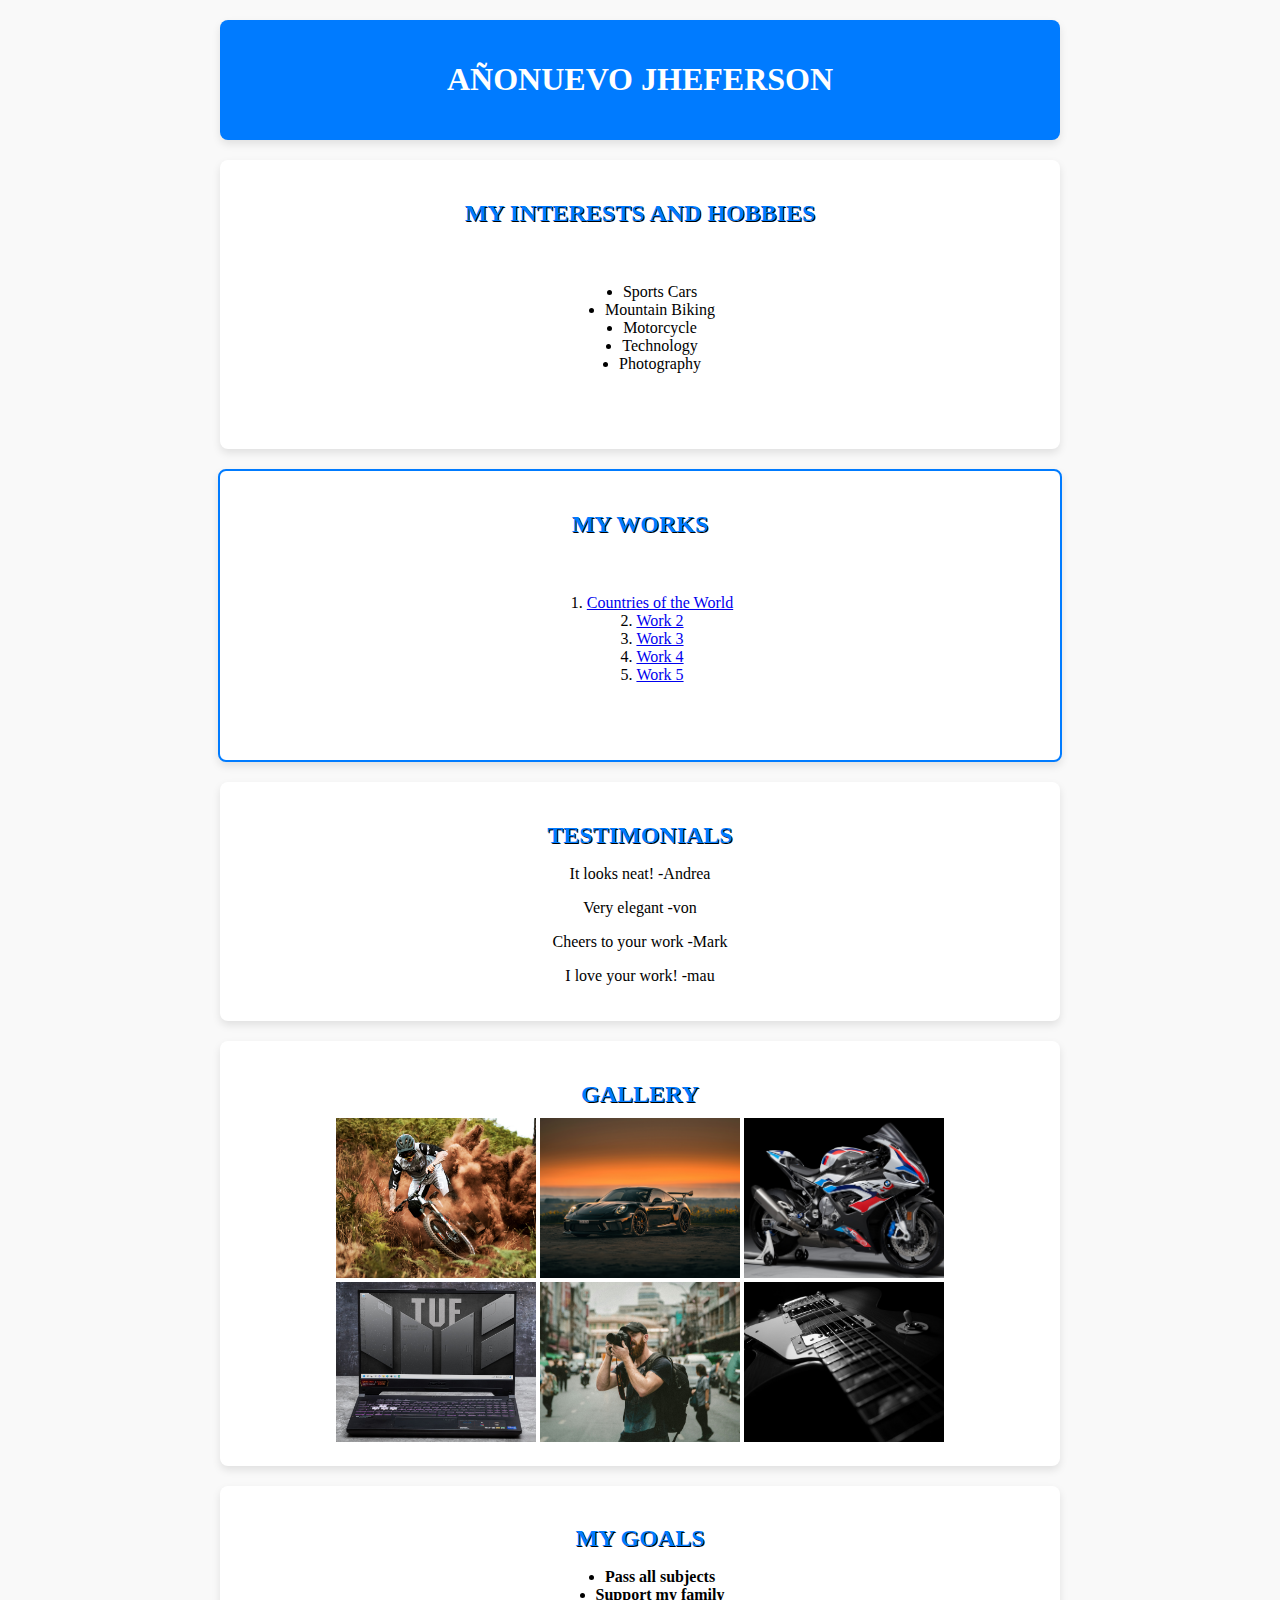
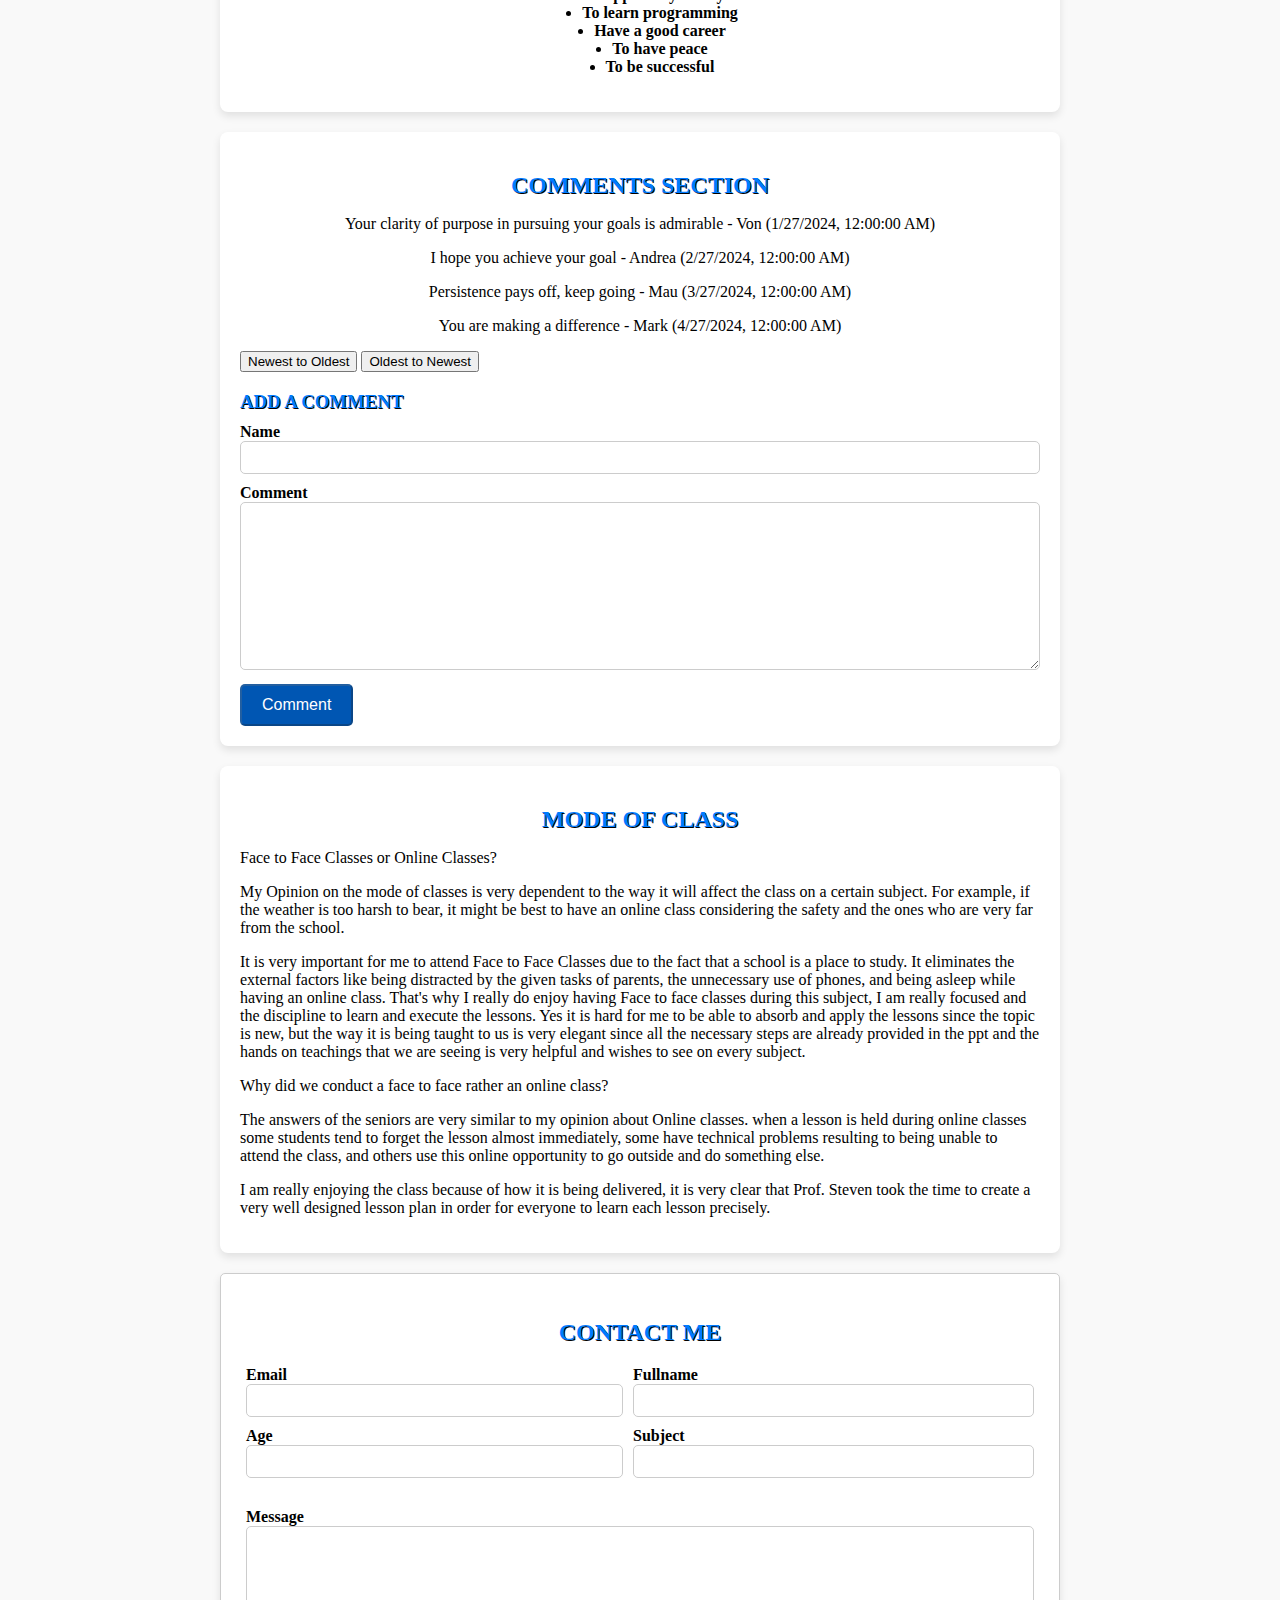
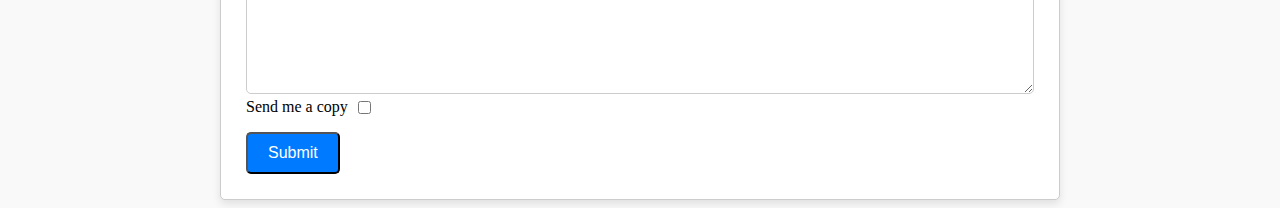
==== index.html @ 3d6a6daf "add files from exercise 14" ====
<!DOCTYPE html>
<html>
  <head>
    <title>Anonuevo Jheferson Page</title>
    <link href="style.css" rel="stylesheet" />
    <meta name="viewport" content="width=device-width, initial-scale=1.0" />
  </head>
  <body>
    <div class="main-container">
      <div class="header">
        <h1>Añonuevo Jheferson</h1>
      </div>
      <div class="interests-hobbies">
        <h2>My interests and hobbies</h2>
        <div>
          <ul>
            <li>Sports Cars</li>
            <li>Mountain Biking</li>
            <li>Motorcycle</li>
            <li>Technology</li>
            <li>Photography</li>
          </ul>
        </div>
      </div>
      <div class="my-works">
        <h2>My works</h2>
        <div>
          <ol>
            <li>
              <a href="./html_files/country.html" >
                Countries of the World
              </a>
            </li>
            <li>
              <a href="./html_files/works_2.html" target="_blank">Work 2</a>
            </li>
            <li>
              <a href="./html_files/works_3.html" target="_blank">Work 3</a>
            </li>
            <li>
              <a href="./html_files/works_4.html" target="_blank">Work 4</a>
            </li>
            <li>
              <a href="./html_files/works_5.html" target="_blank">Work 5</a>
            </li>
          </ol>
        </div>
      </div>
      <div class="testimonials">
        <h2>Testimonials</h2>
        <p>It looks neat! -Andrea</p>
        <p>Very elegant -von</p>
        <p>Cheers to your work -Mark</p>
        <p>I love your work! -mau</p>
      </div>
      <div class="gallery">
        <h2>Gallery</h2>
        <img src="./images/picture_1.jpg" alt="Picture of a Mountain Bike" />
        <img src="./images/picture_2.jpg" alt="Picture of a Car" />
        <img src="./images/picture_3.jpg" alt="Picture of a motorcycle" />
        <img src="./images/picture_4.jpg" alt="Picture of a laptop" />
        <img src="./images/picture_5.jpg" alt="Picture of a photographer" />
        <img src="./images/picture_6.jpg" alt="Picture of a guitar" />
      </div>
    </div>
    <div class="my-goals">
      <h2>My Goals</h2>
      <div>
        <ul>
          <li>Pass all subjects</li>
          <li>Support my family</li>
          <li>To learn programming</li>
          <li>Have a good career</li>
          <li>To have peace</li>
          <li>To be successful</li>
        </ul>
      </div>
    </div>
    <div class="comments-section">
      <h2>Comments Section</h2>
      <div id="comments-container">
        <p>
          Your clarity of purpose in pursuing your goals is admirable - Von
        </p>
        <p>I hope you achieve your goal - Andrea</p>
        <p>Persistence pays off, keep going - Mau</p>
        <p>You are making a difference - Mark</p>
      </div>
      <button id="sort-desc">Newest to Oldest</button>
      <button id="sort-asc">Oldest to Newest</button>
      <div class="add-comment">
        <h3>Add a Comment</h3>
        <form>
          <div>
            <label class="comment-label" for="name">Name</label>
            <input class="form-name" type="text" name="name" id="name" />
          </div>
          <div>
            <label class="comment-label" for="comment"> Comment </label>
            <textarea class="form-comment" name="comment" id="comment" 
											cols="30" rows="10"></textarea>
          </div>
          <div>
            <button class="comment-button" type="button" id="comment_button"
              			disabled>Comment
            </button>
          </div>
        </form>
      </div>
    </div>
    <div class="class-mode">
      <h2>Mode of Class</h2>
      <p>Face to Face Classes or Online Classes?</p>
      <p>
        My Opinion on the mode of classes is very dependent to the way it will
        affect the class on a certain subject. For example, if the weather is
        too harsh to bear, it might be best to have an online class
        considering the safety and the ones who are very far from the school.
      </p>
      <p>
        It is very important for me to attend Face to Face Classes due to the
        fact that a school is a place to study. It eliminates the external
        factors like being distracted by the given tasks of parents, the
        unnecessary use of phones, and being asleep while having an online
        class. That's why I really do enjoy having Face to face classes during
        this subject, I am really focused and the discipline to learn and
        execute the lessons. Yes it is hard for me to be able to absorb and
        apply the lessons since the topic is new, but the way it is being
        taught to us is very elegant since all the necessary steps are already
        provided in the ppt and the hands on teachings that we are seeing is
        very helpful and wishes to see on every subject.
      </p>
      <p>Why did we conduct a face to face rather an online class?</p>
      <p>
        The answers of the seniors are very similar to my opinion about Online
        classes. when a lesson is held during online classes some students
        tend to forget the lesson almost immediately, some have technical
        problems resulting to being unable to attend the class, and others use
        this online opportunity to go outside and do something else.
      </p>
      <p>
        I am really enjoying the class because of how it is being delivered,
        it is very clear that Prof. Steven took the time to create a very well
        designed lesson plan in order for everyone to learn each lesson
        precisely.
      </p>
    </div>
    <div class="form-container">
      <div class="title">
        <h2>Contact Me</h2>
      </div>
      <form>
        <div class="form-row">
          <div>
            <label class="form-label" for="email">Email</label>
            <input class="form-input" type="email" name="email" id="email" />
          </div>
          <div>
            <label class="form-label" for="fullname"> Fullname </label>
            <input class="form-input" type="text" name="fullname" 
						id="full_name" />
          </div>
          <div>
            <label class="form-label" for="age">Age</label>
            <input class="form-input" type="number" name="age" id="age" />
          </div>
          <div>
            <label class="form-label" for="subject"> Subject </label>
            <input class="form-input" type="text" name="subject"
									 id="subject" />
          </div>
        </div>
        <div>
          <label class="form-label" for="message">Message</label>
          <textarea class="form-text-area" name="message" cols="30" rows="10"
          ></textarea>
        </div>
        <div class="checkbox-wrapper">
          <label class="checkbox-label" for="sendme"> Send me a copy </label>
          <input type="checkbox" name="sendme" id="send_me" />
        </div>
        <div class="form-submit">
          <input type="submit" />
        </div>
      </form>
    </div>
    <script src="script.js"></script>
  </body>
</html>
---- style.css ----
body {
	font-family: "Gill Sans", "sans-serif";
	background-color: #f9f9f9;
}

.main-container div {
	padding: 20px;
	margin: 20px auto;
}

.header {
	border-radius: 8px;
	box-shadow: 0 4px 8px rgba(0, 0, 0, 0.1);
	text-align: center;
	max-width: 800px;
	background-color: #007bff;
	color: #fff;
	padding: 20px;
	text-transform: uppercase;
}

h2 {
	margin-bottom: 10px;
	color: #007bff;
	font-weight: 600;
	text-transform: uppercase;
	text-shadow: black 1px 1px 0;
	text-align: center;
}

h3 {
	margin-bottom: 10px;
	color: #007bff;
	font-weight: 600;
	text-transform: uppercase;
	text-shadow: black 1px 1px 0;
}

.interests-hobbies {
	background-color: #fff;
	border-radius: 8px;
	box-shadow: 0 4px 8px rgba(0, 0, 0, 0.1);
	text-align: center;
	max-width: 800px;
}

.my-works {
	background-color: #fff;
	border-radius: 8px;
	box-shadow: 0 4px 8px rgba(0, 0, 0, 0.1);
	text-align: center;
	max-width: 800px;
	border: 2px solid #007bff;
}

li {
	width: fit-content;
	margin: auto;
}

.testimonials {
	background-color: #fff;
	border-radius: 8px;
	box-shadow: 0 4px 8px rgba(0, 0, 0, 0.1);
	text-align: center;
	max-width: 800px;
}

.gallery {
	background-color: #fff;
	border-radius: 8px;
	box-shadow: 0 4px 8px rgba(0, 0, 0, 0.1);
	text-align: center;
	max-width: 800px;
	flex-wrap: wrap;
	justify-content: space-evenly;
}

img {
	width: 200px;
	height: 160px;
	object-fit: cover;
	transition: transform 0.4s ease;
}

img:hover {
	transform: scale(1.1);
}

.my-goals {
	background-color: #fff;
	border-radius: 8px;
	box-shadow: 0 4px 8px rgba(0, 0, 0, 0.1);
	text-align: center;
	max-width: 800px;
	padding: 20px;
	margin: 20px auto;
}

.my-goals li {
	justify-content: center;
	font-weight: bold;
}

.comments-section {
	background-color: #fff;
	border-radius: 8px;
	box-shadow: 0 4px 8px rgba(0, 0, 0, 0.1);
	max-width: 800px;
	padding: 20px;
	margin: 20px auto;
}

.comments-section p {
	text-align: center;
}

.add-comment form {
	display: flex;
	flex-direction: column;
	gap: 10px;
}

.comment-form {
	background-color: #fff;
	border-radius: 8px;
	box-shadow: 0 4px 8px rgba(0, 0, 0, 0.1);
	text-align: center;
	max-width: 800px;
}

.form-name {
	width: 100%;
	padding: 8px;
	border: 1px solid #ccc;
	border-radius: 5px;
	box-sizing: border-box;
}

.form-comment {
	width: 100%;
	padding: 8px;
	border: 1px solid #ccc;
	border-radius: 5px;
	box-sizing: border-box;
}

.comment-label {
	font-weight: bold;
}

.comment-button:disabled {
	padding: 10px 20px;
	background-color: #0056b3;
	color: #fff;
	border-radius: 5px;
	font-size: 16px;
	transition: background-color 0.3s ease;
}

.comment-button:enabled {
	padding: 10px 20px;
	background-color: #007bff;
	color: #fff;
	border-radius: 5px;
	cursor: pointer;
	font-size: 16px;
	transition: background-color 0.3s ease;
}

.class-mode {
	background-color: #fff;
	border-radius: 8px;
	box-shadow: 0 4px 8px rgba(0, 0, 0, 0.1);
	max-width: 800px;
	padding: 20px;
	margin: 20px auto;
}

.title {
	text-align: center;
}

.form-container {
	border: 1px solid #007bff;
	border-radius: 5px;
	box-sizing: border-box;
	box-shadow: 0 4px 8px rgba(0, 0, 0, 0.1);
	border: 1px solid #ccc;
	background-color: #fff;
	max-width: 840px;
	margin: 0 auto;
	display: grid;
	gap: 10px;
	width: 100%;
	padding: 25px;
}

.form-row {
	display: grid;
	gap: 10px;
}

.email {
	grid-area: email;
}

.fullname {
	grid-area: fullname;
}

.age {
	grid-area: age;
}

.subject {
	grid-area: subject;
}

.sendme {
	grid-area: sendme;
}

.message {
	grid-area: message;
}

.submit {
	grid-area: submit;
}

.form-label {
	font-weight: bold;
}

.form-input,
.form-text-area {
	width: 100%;
	padding: 8px;
	border: 1px solid #ccc;
	border-radius: 5px;
	box-sizing: border-box;
}

.checkbox-wrapper {
	display: flex;
	align-items: center;
}

.checkbox-wrapper input[type="checkbox"] {
	margin-right: 5px;
	margin-left: 10px;
}

.checkbox-label {
	font-weight: normal;
}

.form-submit {
	margin-top: 15px;
}

.form-submit input[type="submit"] {
	padding: 10px 20px;
	background-color: #007bff;
	color: #fff;
	border-radius: 5px;
	cursor: pointer;
	font-size: 16px;
	transition: background-color 0.3s ease;
}

.form-submit input[type="submit"]:hover {
	background-color: #0056b3;
}

@media (max-width: 425px) {
	.form-row {
		grid-template-areas:
			"email"
			"fullname"
			"age"
			"subject"
			"sendme"
			"message"
			"submit";
	}
}

@media (min-width: 426px) {
	.form-row {
		grid-template-areas:
			"email fullname"
			"age subject"
			"sendme sendme"
			"message message"
			"submit submit";
	}
}
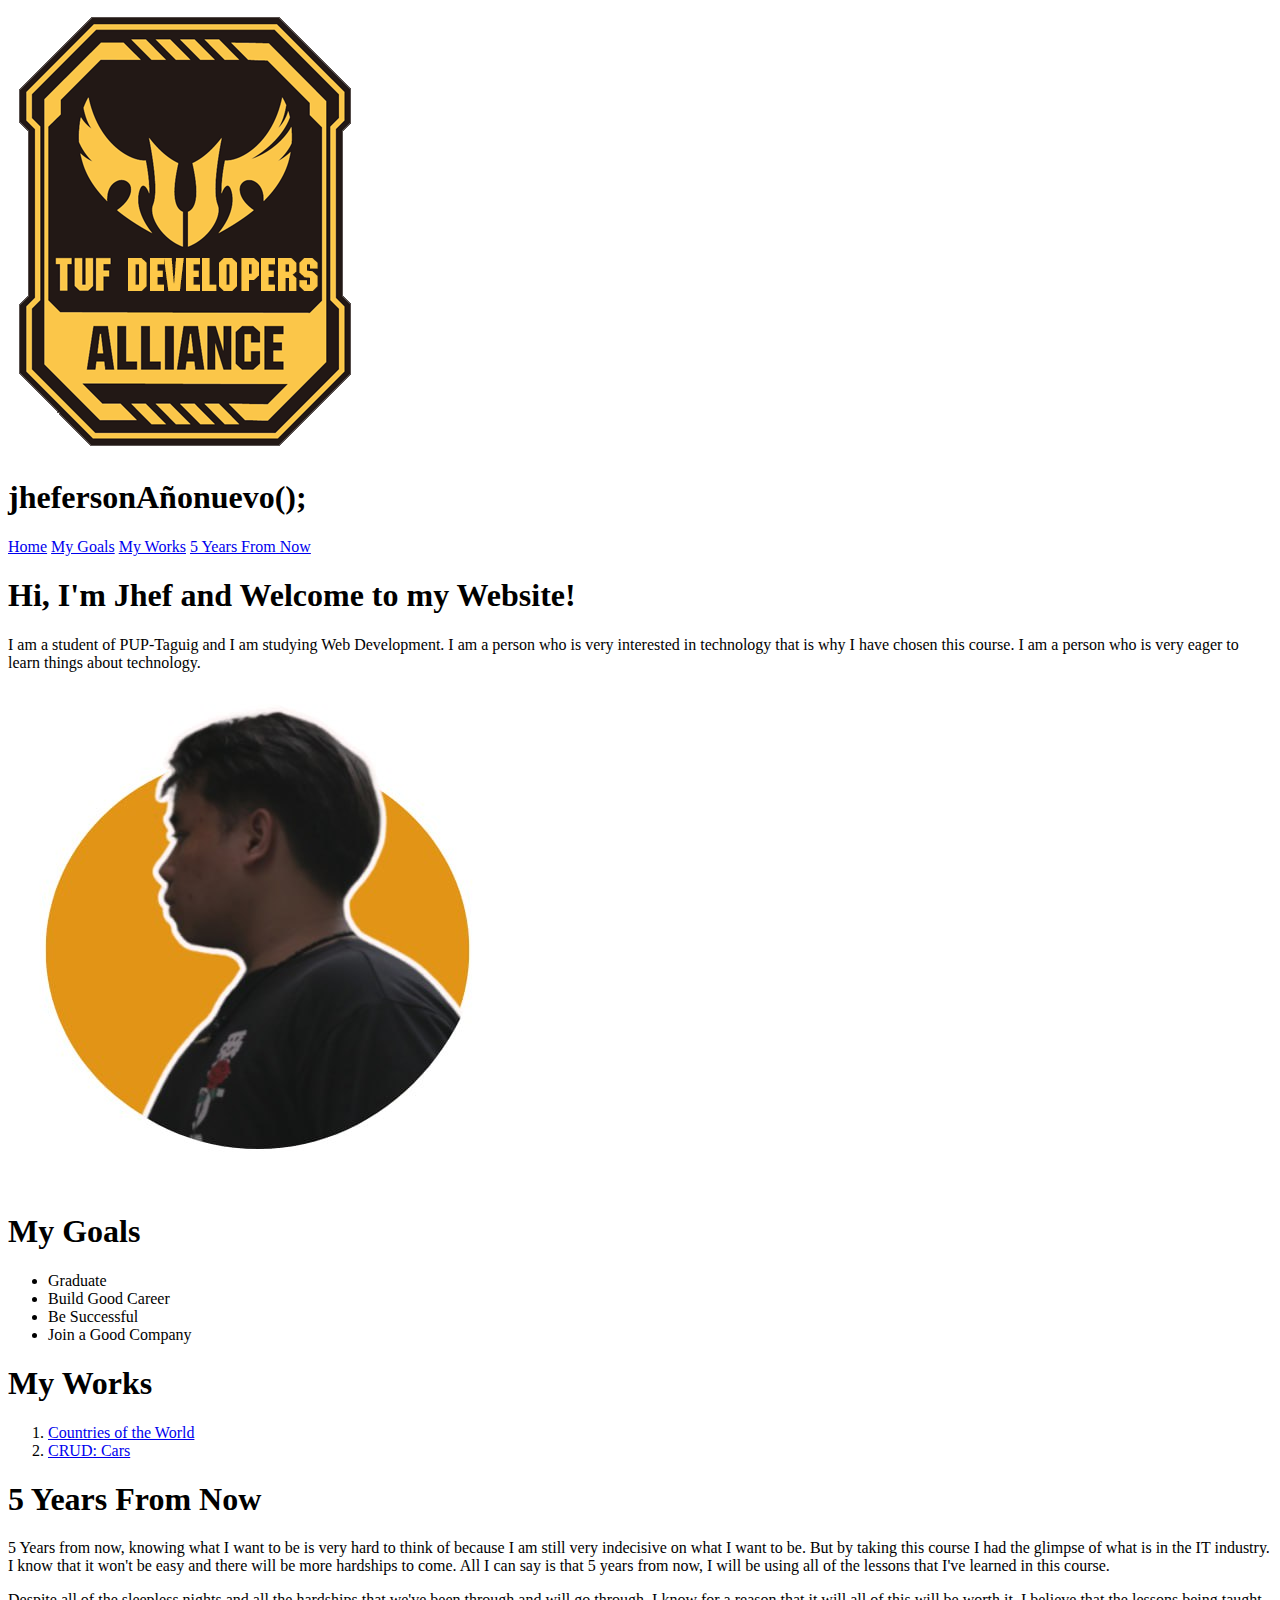
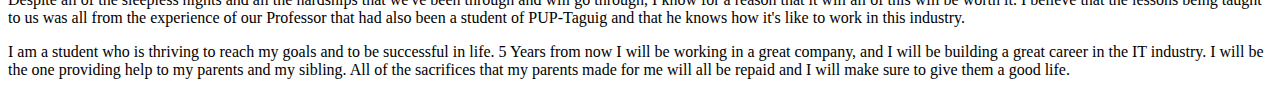
==== commit 69b105b3: "refactor html" ====
--- a/index.html
+++ b/index.html
@@ -1,189 +1,105 @@
 <!DOCTYPE html>
 <html>
-  <head>
-    <title>Anonuevo Jheferson Page</title>
-    <link href="style.css" rel="stylesheet" />
-    <meta name="viewport" content="width=device-width, initial-scale=1.0" />
-  </head>
-  <body>
-    <div class="main-container">
-      <div class="header">
-        <h1>Añonuevo Jheferson</h1>
+<head>
+  <meta charset="UTF-8" />  
+  <meta name="viewport" content="width=device-width, initial-scale=1.0" />
+  <title>Anonuevo Jheferson Website</title>
+  <link rel="stylesheet" href="./style.css" />
+  <link rel="icon" href="./images/favicon.ico" />
+</head>
+<body>
+  <header>
+    <div class="container">
+      <div class="logo">
+        <a href="https://tuf-developers-final.netlify.app/">
+          <img src="./images/tuf_logo.png" alt="Logo">
+        </a>
+        <h1>jhefersonAñonuevo(<span class="auto-type"></span>);</h1>
       </div>
-      <div class="interests-hobbies">
-        <h2>My interests and hobbies</h2>
-        <div>
-          <ul>
-            <li>Sports Cars</li>
-            <li>Mountain Biking</li>
-            <li>Motorcycle</li>
-            <li>Technology</li>
-            <li>Photography</li>
-          </ul>
-        </div>
+      <nav>
+        <a href="#home">Home</a>
+        <a href="#my_goals">My Goals</a>
+        <a href="#my_works">My Works</a>
+        <a href="#5_years">5 Years From Now</a>
+        <div id="marker"></div>
+      </nav>
+    </div>
+  </header>
+  <main>
+    <div id="home" class="intro">
+      <div>
+        <h1>
+          Hi, I'm Jhef and Welcome to my Website!
+        </h1>
+        <p>
+          I am a student of PUP-Taguig and I am studying Web Development.
+          I am a person who is very interested in technology that is why
+          I have chosen this course. I am a person who is very eager to
+          learn things about technology.
+        </p>
       </div>
-      <div class="my-works">
-        <h2>My works</h2>
-        <div>
-          <ol>
-            <li>
-              <a href="./html_files/country.html" >
-                Countries of the World
-              </a>
-            </li>
-            <li>
-              <a href="./html_files/works_2.html" target="_blank">Work 2</a>
-            </li>
-            <li>
-              <a href="./html_files/works_3.html" target="_blank">Work 3</a>
-            </li>
-            <li>
-              <a href="./html_files/works_4.html" target="_blank">Work 4</a>
-            </li>
-            <li>
-              <a href="./html_files/works_5.html" target="_blank">Work 5</a>
-            </li>
-          </ol>
-        </div>
-      </div>
-      <div class="testimonials">
-        <h2>Testimonials</h2>
-        <p>It looks neat! -Andrea</p>
-        <p>Very elegant -von</p>
-        <p>Cheers to your work -Mark</p>
-        <p>I love your work! -mau</p>
-      </div>
-      <div class="gallery">
-        <h2>Gallery</h2>
-        <img src="./images/picture_1.jpg" alt="Picture of a Mountain Bike" />
-        <img src="./images/picture_2.jpg" alt="Picture of a Car" />
-        <img src="./images/picture_3.jpg" alt="Picture of a motorcycle" />
-        <img src="./images/picture_4.jpg" alt="Picture of a laptop" />
-        <img src="./images/picture_5.jpg" alt="Picture of a photographer" />
-        <img src="./images/picture_6.jpg" alt="Picture of a guitar" />
+      <div>
+        <img src="./images/jhef.jpg" alt="picture of jhef">
       </div>
     </div>
-    <div class="my-goals">
-      <h2>My Goals</h2>
+    <div id="my_goals" class="my-goals">
+      <h1>
+        My Goals
+      </h1>
+      <ul>
+        <li>Graduate</li>
+        <li>Build Good Career</li>
+        <li>Be Successful</li>
+        <li>Join a Good Company</li>
+      </ul>
+    </div>
+    <div id="my_works" class="my-works">
+      <h1>My Works</h1>
       <div>
-        <ul>
-          <li>Pass all subjects</li>
-          <li>Support my family</li>
-          <li>To learn programming</li>
-          <li>Have a good career</li>
-          <li>To have peace</li>
-          <li>To be successful</li>
-        </ul>
+        <ol>
+          <li>
+            <a href="./my_works/country.html">
+              Countries of the World
+            </a>
+          </li>
+          <li>
+            <a href="./my_works/cars.html">
+              CRUD: Cars
+            </a>
+          </li>
+        </ol>
       </div>
     </div>
-    <div class="comments-section">
-      <h2>Comments Section</h2>
-      <div id="comments-container">
-        <p>
-          Your clarity of purpose in pursuing your goals is admirable - Von
-        </p>
-        <p>I hope you achieve your goal - Andrea</p>
-        <p>Persistence pays off, keep going - Mau</p>
-        <p>You are making a difference - Mark</p>
-      </div>
-      <button id="sort-desc">Newest to Oldest</button>
-      <button id="sort-asc">Oldest to Newest</button>
-      <div class="add-comment">
-        <h3>Add a Comment</h3>
-        <form>
-          <div>
-            <label class="comment-label" for="name">Name</label>
-            <input class="form-name" type="text" name="name" id="name" />
-          </div>
-          <div>
-            <label class="comment-label" for="comment"> Comment </label>
-            <textarea class="form-comment" name="comment" id="comment" 
-											cols="30" rows="10"></textarea>
-          </div>
-          <div>
-            <button class="comment-button" type="button" id="comment_button"
-              			disabled>Comment
-            </button>
-          </div>
-        </form>
+    <div id="5_years">
+      <div class="5-years">
+        <h1>5 Years From Now</h1>
+      <p>
+        5 Years from now, knowing what I want to be is very hard to think
+        of because I am still very indecisive on what I want to be. But by
+        taking this course I had the glimpse of what is in the IT 
+        industry. I know that it won't be easy and there will be more
+        hardships to come. All I can say is that 5 years from now, I will
+        be using all of the lessons that I've learned in this course.
+      </p>
+      <p>
+        Despite all of the sleepless nights and all the hardships that 
+        we've been through and will go through, I know for a reason that 
+        it will all of this will be worth it. I believe that the lessons 
+        being taught to us was all from the experience of our Professor 
+        that had also been a student of PUP-Taguig and that he knows how 
+        it's like to work in this industry. 
+      </p>
+      <p>
+        I am a student who is thriving to reach my goals and to be
+        successful in life. 5 Years from now I will be working in a great
+        company, and I will be building a great career in the IT industry.
+        I will be the one providing help to my parents and my sibling.
+        All of the sacrifices that my parents made for me will all be
+        repaid and I will make sure to give them a good life.
+      </p>
       </div>
     </div>
-    <div class="class-mode">
-      <h2>Mode of Class</h2>
-      <p>Face to Face Classes or Online Classes?</p>
-      <p>
-        My Opinion on the mode of classes is very dependent to the way it will
-        affect the class on a certain subject. For example, if the weather is
-        too harsh to bear, it might be best to have an online class
-        considering the safety and the ones who are very far from the school.
-      </p>
-      <p>
-        It is very important for me to attend Face to Face Classes due to the
-        fact that a school is a place to study. It eliminates the external
-        factors like being distracted by the given tasks of parents, the
-        unnecessary use of phones, and being asleep while having an online
-        class. That's why I really do enjoy having Face to face classes during
-        this subject, I am really focused and the discipline to learn and
-        execute the lessons. Yes it is hard for me to be able to absorb and
-        apply the lessons since the topic is new, but the way it is being
-        taught to us is very elegant since all the necessary steps are already
-        provided in the ppt and the hands on teachings that we are seeing is
-        very helpful and wishes to see on every subject.
-      </p>
-      <p>Why did we conduct a face to face rather an online class?</p>
-      <p>
-        The answers of the seniors are very similar to my opinion about Online
-        classes. when a lesson is held during online classes some students
-        tend to forget the lesson almost immediately, some have technical
-        problems resulting to being unable to attend the class, and others use
-        this online opportunity to go outside and do something else.
-      </p>
-      <p>
-        I am really enjoying the class because of how it is being delivered,
-        it is very clear that Prof. Steven took the time to create a very well
-        designed lesson plan in order for everyone to learn each lesson
-        precisely.
-      </p>
-    </div>
-    <div class="form-container">
-      <div class="title">
-        <h2>Contact Me</h2>
-      </div>
-      <form>
-        <div class="form-row">
-          <div>
-            <label class="form-label" for="email">Email</label>
-            <input class="form-input" type="email" name="email" id="email" />
-          </div>
-          <div>
-            <label class="form-label" for="fullname"> Fullname </label>
-            <input class="form-input" type="text" name="fullname" 
-						id="full_name" />
-          </div>
-          <div>
-            <label class="form-label" for="age">Age</label>
-            <input class="form-input" type="number" name="age" id="age" />
-          </div>
-          <div>
-            <label class="form-label" for="subject"> Subject </label>
-            <input class="form-input" type="text" name="subject"
-									 id="subject" />
-          </div>
-        </div>
-        <div>
-          <label class="form-label" for="message">Message</label>
-          <textarea class="form-text-area" name="message" cols="30" rows="10"
-          ></textarea>
-        </div>
-        <div class="checkbox-wrapper">
-          <label class="checkbox-label" for="sendme"> Send me a copy </label>
-          <input type="checkbox" name="sendme" id="send_me" />
-        </div>
-        <div class="form-submit">
-          <input type="submit" />
-        </div>
-      </form>
-    </div>
-    <script src="script.js"></script>
-  </body>
+  </main>
+  <script src="./script.js"></script>
+</body>
 </html>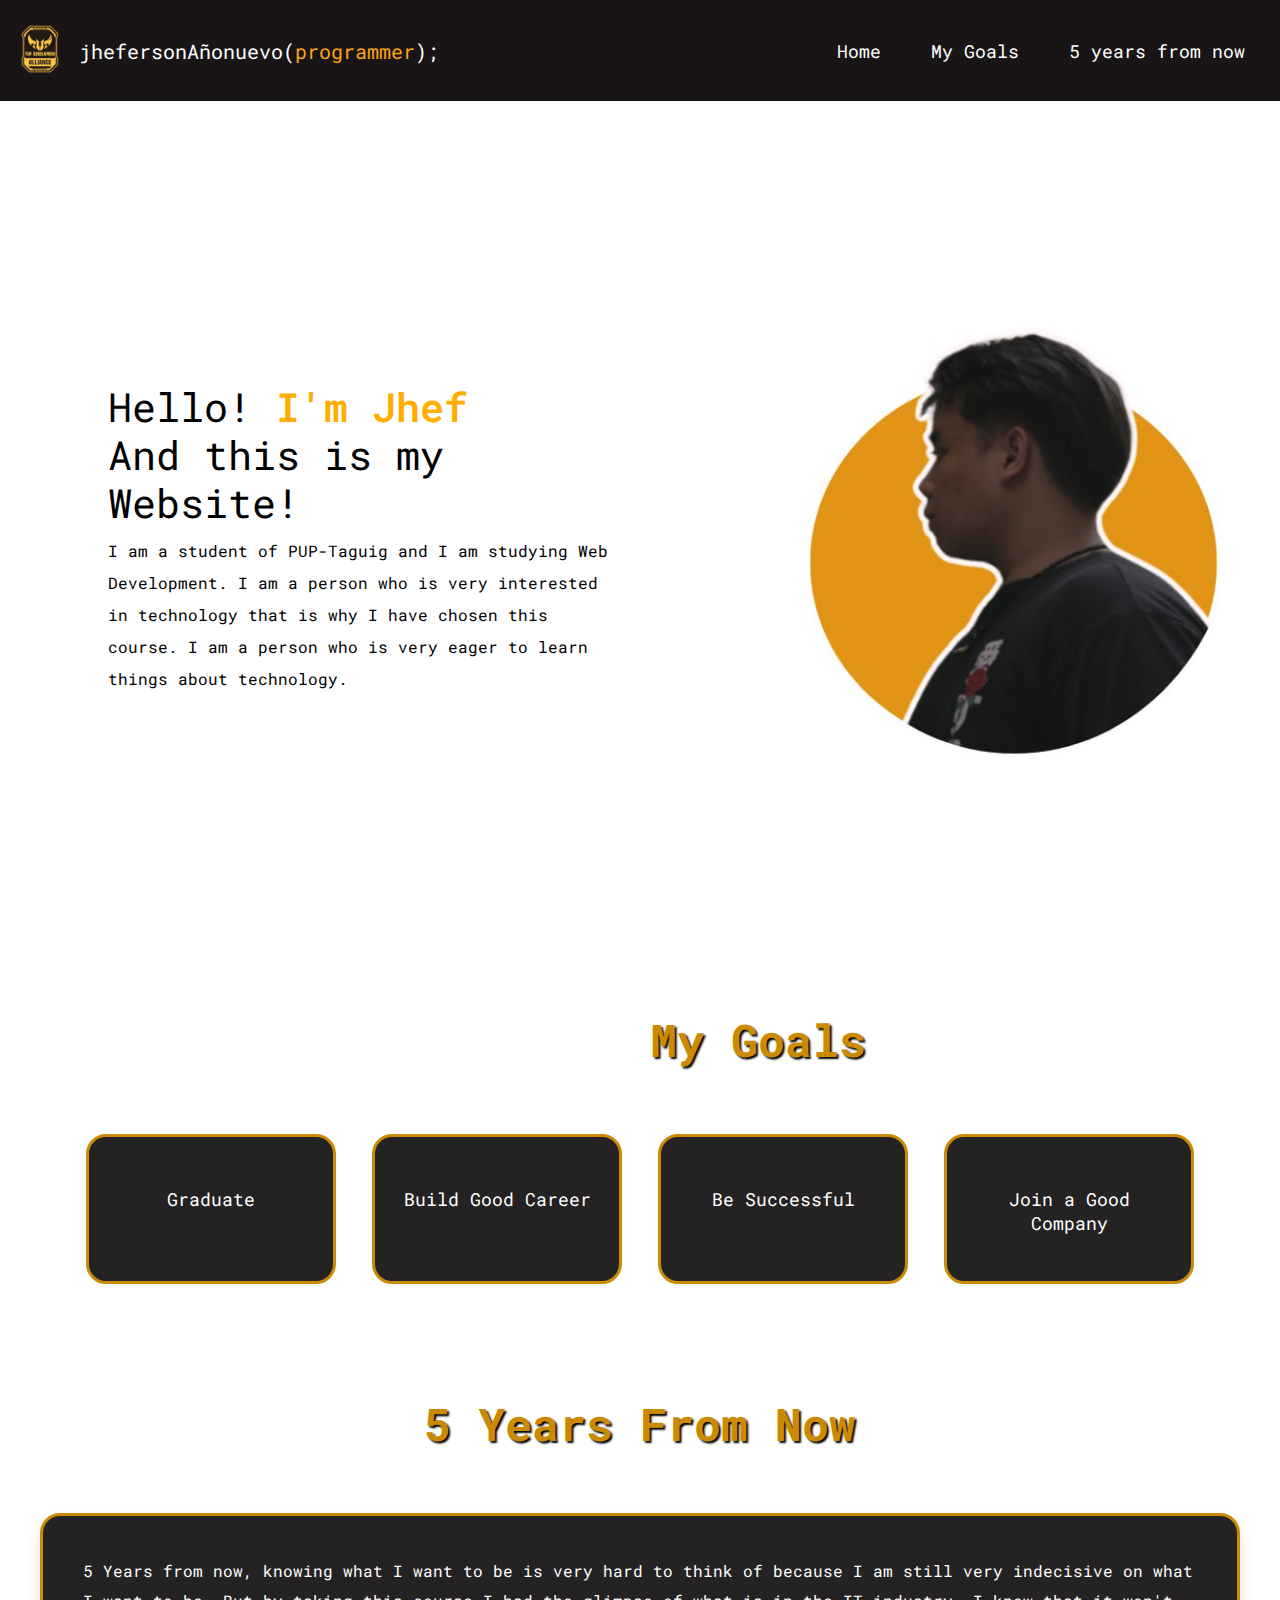
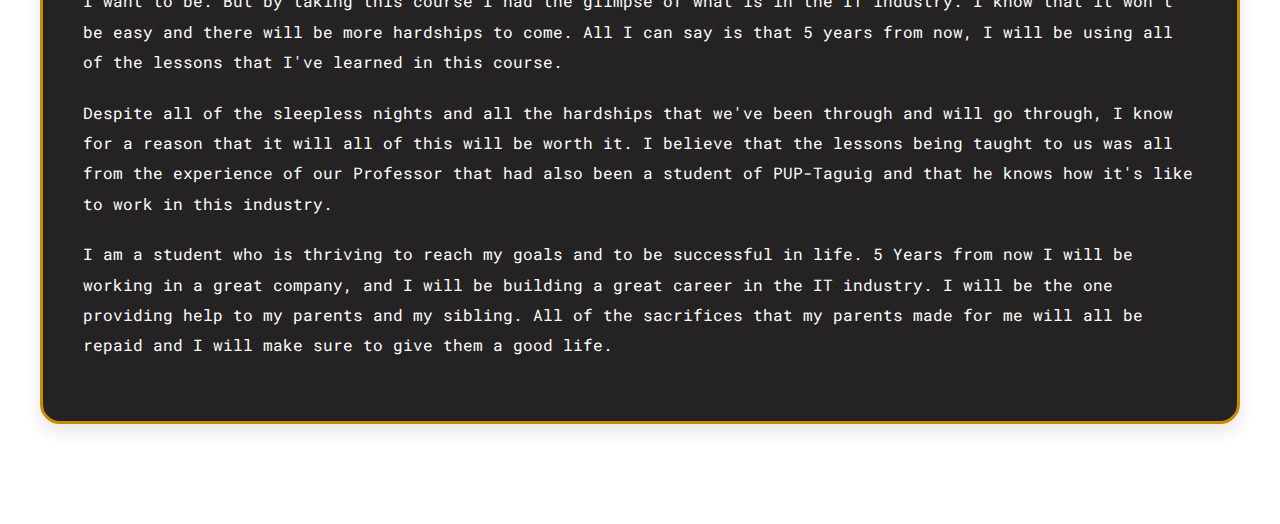
==== commit db3546ac: "refactor css and html" ====
--- a/index.html
+++ b/index.html
@@ -17,62 +17,56 @@
         <h1>jhefersonAñonuevo(<span class="auto-type"></span>);</h1>
       </div>
       <nav>
-        <a href="#home">Home</a>
-        <a href="#my_goals">My Goals</a>
-        <a href="#my_works">My Works</a>
-        <a href="#5_years">5 Years From Now</a>
-        <div id="marker"></div>
+        <div class="nav-content">
+          <ul>
+            <li><a href="#home">Home</a></li>
+            <li><a href="#my_goals">My Goals</a></li>
+            <li><a href="#five_years">5 years from now</a></li>
+          </ul>
+        </div>
       </nav>
     </div>
   </header>
-  <main>
-    <div id="home" class="intro">
-      <div>
-        <h1>
-          Hi, I'm Jhef and Welcome to my Website!
-        </h1>
-        <p>
-          I am a student of PUP-Taguig and I am studying Web Development.
-          I am a person who is very interested in technology that is why
-          I have chosen this course. I am a person who is very eager to
-          learn things about technology.
-        </p>
+    <section id="home" class="section">
+          <div class="section-container">
+            <div class="content">
+              <h1 class="title">
+                Hello! <span> I'm Jhef <br /></span> And this is my Website!
+              </h1>
+              <p class="description">
+                I am a student of PUP-Taguig and I am studying Web Development.
+                I am a person who is very interested in technology that is why
+                I have chosen this course. I am a person who is very eager to
+                learn things about technology.
+              </p>
+            </div>
+            <div class="images">
+              <img src="./images/jhef.jpg" alt="Maui Roche" />
+            </div>
+  </section>
+
+    <div id="my_goals" class="my-goals">
+      <div class="title">
+        <h2>My Goals</h2>
       </div>
-      <div>
-        <img src="./images/jhef.jpg" alt="picture of jhef">
+      <div class="box">
+        <div class="goals">
+          <h5>Graduate</h5>
+        </div>
+        <div class="goals">
+          <h5>Build Good Career</h5>
+        </div>
+        <div class="goals">
+          <h5>Be Successful</h5>
+        </div>
+        <div class="goals">
+          <h5>Join a Good Company</h5>
+        </div>
       </div>
     </div>
-    <div id="my_goals" class="my-goals">
-      <h1>
-        My Goals
-      </h1>
-      <ul>
-        <li>Graduate</li>
-        <li>Build Good Career</li>
-        <li>Be Successful</li>
-        <li>Join a Good Company</li>
-      </ul>
-    </div>
-    <div id="my_works" class="my-works">
-      <h1>My Works</h1>
-      <div>
-        <ol>
-          <li>
-            <a href="./my_works/country.html">
-              Countries of the World
-            </a>
-          </li>
-          <li>
-            <a href="./my_works/cars.html">
-              CRUD: Cars
-            </a>
-          </li>
-        </ol>
-      </div>
-    </div>
-    <div id="5_years">
-      <div class="5-years">
-        <h1>5 Years From Now</h1>
+    <div id="five_years" class="vision">
+      <h2>5 Years From Now</h2>
+      <div class="five-years-box">
       <p>
         5 Years from now, knowing what I want to be is very hard to think
         of because I am still very indecisive on what I want to be. But by
@@ -99,7 +93,6 @@
       </p>
       </div>
     </div>
-  </main>
   <script src="./script.js"></script>
 </body>
 </html>--- a/style.css
+++ b/style.css
@@ -0,0 +1,212 @@
+@import url('https://fonts.googleapis.com/css2?family=Poppins:ital,wght@0,100;0,200;0,300;0,400;0,500;0,600;0,700;0,800;0,900;1,100;1,200;1,300;1,400;1,500;1,600;1,700;1,800;1,900&family=Roboto+Mono:ital,wght@0,100..700;1,100..700&display=swap');
+
+* {
+  margin: 0;
+  padding: 0;
+  box-sizing: border-box;
+  font-family: "Roboto Mono", monospace;
+  font-weight: 400;
+  font-style: normal;
+}
+
+header {
+  background-color: #191516;
+  color: white;
+  padding: 10px 20px;
+}
+
+.container {
+  margin: auto;
+  padding: auto;
+  display: flex;
+  font-size: 10px;
+  align-items: center;
+  width: 100%;
+  height: 9vh;
+  justify-content: space-between;
+}
+
+.logo img {
+  height: 50px;
+  margin-right: 20px;
+}
+
+.logo {
+  display: flex;
+  align-items: center;
+}
+
+.nav-content ul {
+  display: flex;
+  list-style: none;
+}
+
+.nav-content li {
+  margin-left: 20px;
+}
+
+.nav-content li a {
+  text-decoration: none;
+  color: #fff;
+  font-size: 18px;
+  padding: 10px 15px;
+  transition: all 0.3s ease;
+}
+
+.nav-content li a:hover {
+  background-color: #FCA311;
+  border-radius: 5px;
+}
+
+span {
+  color: #FCA311;
+}
+
+.title {
+  font-size: 24px;
+  font-weight: bold;
+}
+
+main {
+  padding: 20px;
+}
+
+.section {
+  background-color: var(--extra-light);
+}
+
+.section-container {
+  min-height: 100vh;
+  max-width: var(--max-width);
+  margin: auto;
+  padding: 0.5rem;
+  display: grid;
+  grid-template-columns: repeat(2, 1fr);
+  gap: 2rem;
+  align-items: center;
+}
+
+.content {
+  display: flex;
+  flex-direction: column;
+  justify-content: center;
+}
+
+.subtitle {
+  letter-spacing: 2px;
+  color: var(--text-light);
+  font-weight: 600;
+  margin-bottom: 0.5rem;
+  margin-left: 102px;
+}
+
+.title {
+  font-size: 2.5rem;
+  font-weight: 400;
+  line-height: 3rem;
+  color: var(--text-dark);
+  margin-bottom: 0.5rem;
+  margin-left: 100px;
+}
+
+.title span {
+  font-weight: 600;
+  color: #ffae00;
+}
+
+.description {
+  line-height: 2rem;
+  color: var(--text-light);
+  margin-bottom: 1.5rem;
+  margin-left: 100px;
+}
+
+.images {
+  display: flex;
+  justify-content: center;
+  align-items: center;
+  
+}
+
+.images img {
+  width: min(30rem, 200%);
+  border-radius: 50%;
+  height: auto;
+  margin-left: 100px;
+}
+
+.my-goals {
+  width: 100%;
+}
+
+.title h2 {
+  color: #ca8a04;
+  font-size: 45px;
+  width: 1130px;
+  margin: 15px auto;
+  margin-left: 550px;
+  margin-bottom: 60px;
+  font-weight: 700;
+  text-shadow: 2px 2px 2px #000000;
+}
+
+.box {
+  display: flex;
+  justify-content: center;
+  align-items: center;
+  flex-wrap: wrap;
+  gap: 1rem;
+}
+
+.goals {
+  height: 150px;
+  width: 250px;
+  padding: 20px 25px;
+  background: #242222;
+  border-radius: 20px;
+  margin: 10px;
+  box-shadow: 0 8px 16px #ca8a04(0, 0, 0, 0.1);
+  position: relative;
+  text-align: center;
+  border: 3px solid #ca8a04;
+}
+
+h5 {
+  color: white;
+  font-size: 18px;
+  margin-bottom: 10px;
+  margin-top: 30px;
+}
+
+.vision {
+  padding: 100px 0;
+  text-align: center;
+}
+
+.vision h2 {
+  color: #ca8a04;
+  font-size: 45px;
+  font-weight: 700;
+  text-transform: capitalize;
+  margin-bottom: 60px;
+  text-shadow: 2px 2px 2px #000000;
+}
+
+.five-years-box {
+  background-color: #242222;
+  padding: 40px;
+  border-radius: 20px;
+  box-shadow: 0 8px 16px rgba(0, 0, 0, 0.1);
+  text-align: left;
+  margin-bottom: 30px;
+  max-width: 1200px;
+  margin: auto;
+  border: 3px solid #ca8a04;
+}
+
+.vision p {
+  font-size: 16px;
+  line-height: 1.9;
+  margin-bottom: 20px;
+  color: #fff;
+}